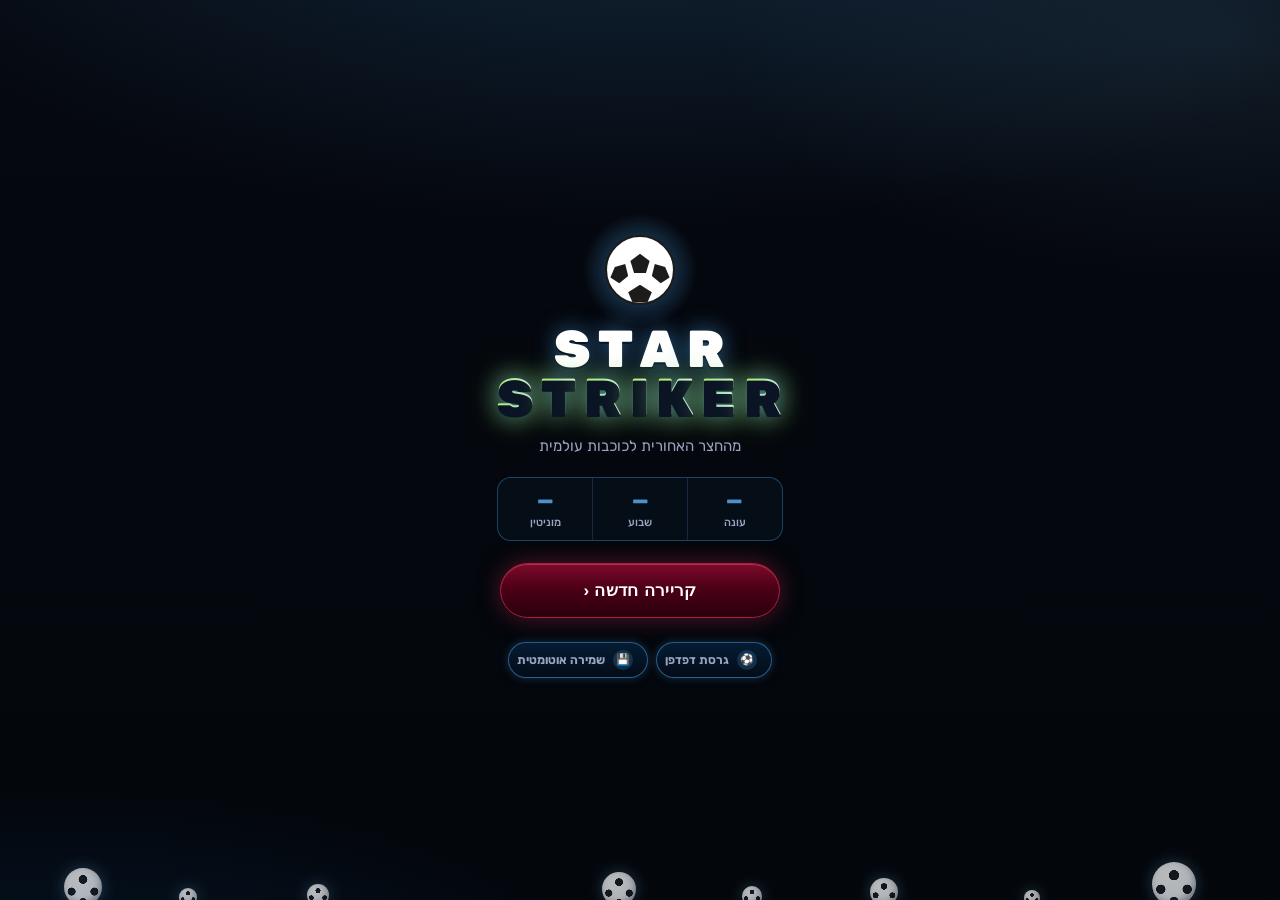
==== index.html @ fbf5e719 "Fix key moments reporting the wrong outcome; add world leagues, shop access, bouncing balls Key mome" ====
<!DOCTYPE html>
<html lang="he" dir="rtl">
<head>
<meta charset="UTF-8">
<meta name="viewport" content="width=device-width, initial-scale=1.0, maximum-scale=1.0, user-scalable=no, viewport-fit=cover">
<title>Star Striker — קריירת כדורגל</title>

<link rel="manifest" href="manifest.json">
<meta name="theme-color" content="#0b0f1a">
<link rel="icon" href="icons/icon-192.png">
<link rel="apple-touch-icon" href="icons/icon-180.png">
<meta name="mobile-web-app-capable" content="yes">
<meta name="apple-mobile-web-app-capable" content="yes">
<meta name="apple-mobile-web-app-status-bar-style" content="black-translucent">
<meta name="apple-mobile-web-app-title" content="Star Striker">

<link rel="preconnect" href="https://fonts.googleapis.com">
<link rel="preconnect" href="https://fonts.gstatic.com" crossorigin>
<link href="https://fonts.googleapis.com/css2?family=Rubik:wght@500;600;700;900&display=swap" rel="stylesheet">

<link rel="stylesheet" href="style.css">
</head>
<body>

<div id="app">

  <!-- ===== מסך פתיחה (proux) ===== -->
  <section id="screen-menu" class="screen active">
    <!-- ambient bouncing balls behind the content -->
    <div class="menu-balls" aria-hidden="true">
      <!-- the high bounces stay out at the edges; balls under the wordmark and
           buttons stay low so nothing bounces through the text -->
      <span class="mball" style="left:5%;  --size:38px; --h:56vh; --dur:3.1s; --delay:0s;   --drift:26px;  --spin:5.5s"></span>
      <span class="mball" style="left:24%; --size:22px; --h:26vh; --dur:2.3s; --delay:.7s;  --drift:-18px; --spin:4s"></span>
      <span class="mball" style="left:47%; --size:34px; --h:17vh; --dur:2.9s; --delay:1.4s; --drift:34px;  --spin:7s"></span>
      <span class="mball" style="left:68%; --size:28px; --h:23vh; --dur:2.7s; --delay:.3s;  --drift:-24px; --spin:4.6s"></span>
      <span class="mball" style="left:90%; --size:44px; --h:60vh; --dur:3.4s; --delay:2s;   --drift:20px;  --spin:6.2s"></span>
      <span class="mball" style="left:14%; --size:18px; --h:38vh; --dur:2.1s; --delay:1.8s; --drift:-14px; --spin:3.4s"></span>
      <span class="mball" style="left:58%; --size:20px; --h:14vh; --dur:2.5s; --delay:2.6s; --drift:16px;  --spin:3.8s"></span>
      <span class="mball" style="left:80%; --size:16px; --h:34vh; --dur:1.9s; --delay:1.1s; --drift:-12px; --spin:3.1s"></span>
    </div>
    <div class="menu-content">
      <div class="menu-badge">
        <div class="menu-badge-glow"></div>
        <svg class="menu-ball" viewBox="0 0 100 100">
          <circle cx="50" cy="50" r="46" fill="#ffffff" stroke="#1c1c1c" stroke-width="3"/>
          <polygon points="50,28 63,38 58,54 42,54 37,38" fill="#1c1c1c"/>
          <polygon points="16,46 30,42 34,58 22,68 10,60" fill="#1c1c1c"/>
          <polygon points="84,46 70,42 66,58 78,68 90,60" fill="#1c1c1c"/>
          <polygon points="34,80 50,70 66,80 60,94 40,94" fill="#1c1c1c"/>
        </svg>
      </div>
      <h1 class="game-title">
        <span class="title-row">
          <span>S</span><span>T</span><span>A</span><span>R</span>
        </span>
        <span class="title-row accent">
          <span>S</span><span>T</span><span>R</span><span>I</span><span>K</span><span>E</span><span>R</span>
        </span>
      </h1>
      <p class="game-subtitle">מהחצר האחורית לכוכבות עולמית</p>

      <div class="px-stats menu-stats" id="menu-stats">
        <div class="px-stat"><div class="px-stat__num" id="menu-stat-season">—</div><div class="px-stat__label">עונה</div></div>
        <div class="px-stat"><div class="px-stat__num" id="menu-stat-week">—</div><div class="px-stat__label">שבוע</div></div>
        <div class="px-stat"><div class="px-stat__num" id="menu-stat-rep">—</div><div class="px-stat__label">מוניטין</div></div>
      </div>

      <div class="menu-buttons">
        <button id="btn-new-game" class="btn btn-primary btn-lg">קריירה חדשה <span aria-hidden="true">‹</span></button>
        <button id="btn-continue" class="btn btn-secondary btn-lg" style="display:none;"><span aria-hidden="true">»</span> המשך קריירה <span aria-hidden="true">«</span></button>
      </div>

      <div class="px-chips menu-chips">
        <span class="px-chip"><span class="px-chip__icon">⚽</span>גרסת דפדפן</span>
        <span class="px-chip"><span class="px-chip__icon">💾</span>שמירה אוטומטית</span>
      </div>
    </div>
  </section>

  <!-- ===== יצירת שחקן ===== -->
  <section id="screen-create" class="screen">
    <div class="panel create-panel">
      <h2>בניית השחקן שלך</h2>

      <label class="field-label">שם השחקן</label>
      <input id="input-name" type="text" maxlength="16" placeholder="לדוגמה: דני כהן" class="text-input">

      <label class="field-label">עמדה</label>
      <div id="position-picker" class="chip-row">
        <button class="chip" data-pos="FWD">חלוץ</button>
        <button class="chip" data-pos="MID">קשר</button>
        <button class="chip" data-pos="DEF">מגן</button>
        <button class="chip" data-pos="GK">שוער</button>
      </div>

      <label class="field-label">ליגה</label>
      <div id="league-picker" class="chip-row league-picker"></div>

      <label class="field-label">מועדון ראשון</label>
      <div id="club-picker" class="club-grid"></div>

      <button id="btn-start-career" class="btn btn-primary btn-lg" disabled>התחל קריירה</button>
    </div>
  </section>

  <!-- ===== דשבורד קריירה ===== -->
  <section id="screen-dashboard" class="screen">
    <header class="topbar">
      <div class="topbar-player">
        <div id="hud-avatar" class="avatar"></div>
        <div>
          <div id="hud-name" class="hud-name">—</div>
          <div id="hud-club" class="hud-club">—</div>
        </div>
        <button id="btn-hub" class="topbar-icon-btn" title="תפריט" aria-label="תפריט">
          <svg viewBox="0 0 24 24" fill="none" stroke="currentColor" stroke-width="2"><path d="M4 7h16M4 12h16M4 17h16"/></svg>
        </button>
      </div>
      <div class="topbar-stats">
        <div class="hud-pill"><svg viewBox="0 0 24 24" fill="none" stroke="currentColor" stroke-width="2"><path d="M8 2v4M16 2v4M3 9h18M5 5h14a2 2 0 0 1 2 2v12a2 2 0 0 1-2 2H5a2 2 0 0 1-2-2V7a2 2 0 0 1 2-2z"/></svg><span id="hud-age">18</span></div>
        <div class="hud-pill"><svg viewBox="0 0 24 24" fill="currentColor"><path d="M12 2l2.9 6.9 7.1.6-5.4 4.6 1.7 7-6.3-4-6.3 4 1.7-7L2 9.5l7.1-.6z"/></svg><span id="hud-rep">0</span></div>
        <button class="hud-pill hud-pill-btn" data-goto="screen-shop" title="כסף — לקנייה של נעליים, משקאות ולייף סטייל. לחץ כדי לפתוח את החנות">
          <svg viewBox="0 0 24 24" fill="none" stroke="currentColor" stroke-width="2"><circle cx="12" cy="12" r="9"/><path d="M9.5 15.5c.5 1 1.5 1.5 2.5 1.5s2-.5 2.5-1.5M9 9.5c0-1 1-2 3-2s3 1 3 2-1.2 1.6-2 2.2"/></svg><span id="hud-money">0</span>₪
        </button>
        <button class="hud-pill sb-pill hud-pill-btn" data-goto="screen-skills" title="סטארבקס — מטבע שמרוויחים מציונים במשחק ומשדרגים איתו יכולות. לחץ כדי לפתוח את מסך הכישורים">
          <svg viewBox="0 0 24 24" fill="currentColor"><path d="M12 2l2.9 6.9 7.1.6-5.4 4.6 1.7 7-6.3-4-6.3 4 1.7-7L2 9.5l7.1-.6z"/></svg><span id="hud-starbucks">0</span>
        </button>
        <div class="hud-pill energy-pill"><svg viewBox="0 0 24 24" fill="currentColor"><path d="M13 2 4 14h6l-1 8 9-12h-6z"/></svg><span id="hud-energy-text">100</span>%</div>
      </div>
    </header>

    <main class="dash-grid">
      <div class="card card-week">
        <h3>שבוע <span id="hud-week">1</span> — עונה <span id="hud-season">1</span></h3>
        <p id="next-fixture" class="next-fixture">טוען משחק הבא...</p>
        <div class="workrate-row">
          <span class="workrate-label">קצב עבודה:</span>
          <div id="workrate-picker" class="workrate-picker"></div>
        </div>
        <div class="action-row">
          <button id="btn-train" class="btn btn-secondary btn-action icon-action">
            <svg viewBox="0 0 24 24" fill="none" stroke="currentColor" stroke-width="2"><path d="M6.5 6.5 3 3M17.5 17.5 21 21M6.5 17.5 3 21M17.5 6.5 21 3M9 9l6 6M14 4l6 6-4 4-6-6z"/></svg>
            אימון
          </button>
          <button id="btn-rest" class="btn btn-secondary btn-action icon-action">
            <svg viewBox="0 0 24 24" fill="none" stroke="currentColor" stroke-width="2"><path d="M3 12h2v6h14v-6h2M5 12V8a2 2 0 0 1 2-2h3v4M5 12h16"/></svg>
            מנוחה
          </button>
          <button id="btn-play-match" class="btn btn-primary btn-action icon-action play-action">
            <svg viewBox="0 0 24 24" fill="currentColor"><circle cx="12" cy="12" r="9" fill="none" stroke="#04231a" stroke-width="2"/><path d="M10 8l6 4-6 4z"/></svg>
            שחק משחק
          </button>
        </div>
      </div>

      <div class="card card-stats">
        <h3>דירוג כוכב <span id="star-rating-value" class="star-rating-value"></span></h3>
        <div id="star-rating-row" class="star-rating-row"></div>
        <div id="stats-bars" class="stats-bars"></div>
      </div>

      <div class="dash-tabs">
        <button class="dash-tab active" data-tab="table">טבלה</button>
        <button class="dash-tab" data-tab="news">עדכונים</button>
      </div>

      <div class="card card-table panel-active" data-panel="table">
        <h3 id="league-table-title">טבלת הליגה</h3>
        <div id="league-table" class="league-table"></div>
      </div>

      <div class="card card-news" data-panel="news">
        <h3>עדכונים</h3>
        <div id="news-feed" class="news-feed"></div>
      </div>
    </main>

    <!-- always-visible shortcuts: the shop used to be buried behind the
         hamburger, so nobody found where the money was spent -->
    <nav class="dash-nav">
      <button class="dash-nav-btn" data-goto="screen-shop">
        <span class="dash-nav-icon">👟</span><span class="dash-nav-label">חנות</span>
      </button>
      <button class="dash-nav-btn" data-goto="screen-skills">
        <span class="dash-nav-icon">💫</span><span class="dash-nav-label">כישורים</span>
      </button>
      <button class="dash-nav-btn" data-goto="screen-lifestyle">
        <span class="dash-nav-icon">🏠</span><span class="dash-nav-label">לייף סטייל</span>
      </button>
      <button class="dash-nav-btn" data-goto="screen-sponsors">
        <span class="dash-nav-icon">💼</span><span class="dash-nav-label">חסויות</span>
      </button>
      <button class="dash-nav-btn" data-goto="screen-hub">
        <span class="dash-nav-icon">☰</span><span class="dash-nav-label">עוד</span>
      </button>
    </nav>
  </section>


  <!-- ===== תפריט ראשי (hub) ===== -->
  <section id="screen-hub" class="screen">
    <header class="sub-header">
      <button class="topbar-icon-btn back-btn" data-back title="חזרה" aria-label="חזרה">
        <svg viewBox="0 0 24 24" fill="none" stroke="currentColor" stroke-width="2"><path d="M15 18l-6-6 6-6"/></svg>
      </button>
      <h2>הקריירה שלי</h2>
      <div class="sub-wallet"><span id="hub-money">0</span>₪ • <span id="hub-sb">0</span>💫</div>
    </header>
    <div class="hub-grid">
      <button class="hub-tile" data-goto="screen-skills">
        <span class="hub-icon">💫</span><span class="hub-name">כישורים</span>
        <span class="hub-sub">שדרג יכולות עם סטארבקס</span>
      </button>
      <button class="hub-tile" data-goto="screen-shop">
        <span class="hub-icon">👟</span><span class="hub-name">חנות</span>
        <span class="hub-sub">נעליים ומשקאות אנרגיה</span>
      </button>
      <button class="hub-tile" data-goto="screen-sponsors">
        <span class="hub-icon">💼</span><span class="hub-name">חסויות</span>
        <span class="hub-sub">חוזי חסות והכנסה שבועית</span>
      </button>
      <button class="hub-tile" data-goto="screen-lifestyle">
        <span class="hub-icon">🏠</span><span class="hub-name">לייף סטייל</span>
        <span class="hub-sub">רכב, בית, מטוס ועוד</span>
      </button>
      <button class="hub-tile" data-goto="screen-casino">
        <span class="hub-icon">🎰</span><span class="hub-name">קזינו</span>
        <span class="hub-sub">סלוטס, רולטה, בלאקג'ק</span>
      </button>
      <button class="hub-tile" data-goto="screen-career-stats">
        <span class="hub-icon">📊</span><span class="hub-name">סטטיסטיקות</span>
        <span class="hub-sub">שערים, ציונים, קשרים</span>
      </button>
    </div>
  </section>

  <!-- ===== כישורים ===== -->
  <section id="screen-skills" class="screen">
    <header class="sub-header">
      <button class="topbar-icon-btn back-btn" data-back title="חזרה" aria-label="חזרה">
        <svg viewBox="0 0 24 24" fill="none" stroke="currentColor" stroke-width="2"><path d="M15 18l-6-6 6-6"/></svg>
      </button>
      <h2>כישורים</h2>
      <div class="sub-wallet"><span id="skills-sb">0</span>💫</div>
    </header>
    <p class="sub-note">סטארבקס מרוויחים מציונים טובים במשחקים. ככל שיכולת גבוהה יותר, השדרוג הבא יקר יותר.</p>
    <div id="skills-list" class="skills-list"></div>
  </section>

  <!-- ===== חנות ===== -->
  <section id="screen-shop" class="screen">
    <header class="sub-header">
      <button class="topbar-icon-btn back-btn" data-back title="חזרה" aria-label="חזרה">
        <svg viewBox="0 0 24 24" fill="none" stroke="currentColor" stroke-width="2"><path d="M15 18l-6-6 6-6"/></svg>
      </button>
      <h2>חנות</h2>
      <div class="sub-wallet"><span id="shop-money">0</span>₪</div>
    </header>
    <div class="sub-tabs">
      <button class="sub-tab active" data-shoptab="boots">👟 נעליים</button>
      <button class="sub-tab" data-shoptab="nrg">⚡ אנרגיה</button>
    </div>
    <div id="shop-body" class="shop-body"></div>
  </section>

  <!-- ===== חסויות ===== -->
  <section id="screen-sponsors" class="screen">
    <header class="sub-header">
      <button class="topbar-icon-btn back-btn" data-back title="חזרה" aria-label="חזרה">
        <svg viewBox="0 0 24 24" fill="none" stroke="currentColor" stroke-width="2"><path d="M15 18l-6-6 6-6"/></svg>
      </button>
      <h2>חסויות</h2>
      <div class="sub-wallet">+<span id="sponsor-income">0</span>₪/שבוע</div>
    </header>
    <p class="sub-note">חוזי חסות נפתחים לפי המוניטין שלך ומשלמים כל שבוע, לנצח.</p>
    <div id="sponsors-list" class="sponsors-list"></div>
  </section>

  <!-- ===== קזינו ===== -->
  <section id="screen-casino" class="screen">
    <header class="sub-header">
      <button class="topbar-icon-btn back-btn" data-back title="חזרה" aria-label="חזרה">
        <svg viewBox="0 0 24 24" fill="none" stroke="currentColor" stroke-width="2"><path d="M15 18l-6-6 6-6"/></svg>
      </button>
      <h2>קזינו</h2>
      <div class="sub-wallet"><span id="casino-money">0</span>₪</div>
    </header>
    <div class="sub-tabs">
      <button class="sub-tab active" data-casinotab="slots">🎰 סלוטס</button>
      <button class="sub-tab" data-casinotab="roulette">🔴 רולטה</button>
      <button class="sub-tab" data-casinotab="blackjack">🃏 בלאקג'ק</button>
    </div>
    <div class="stake-row">
      <span class="workrate-label">הימור:</span>
      <div id="stake-picker" class="workrate-picker"></div>
    </div>
    <div id="casino-body" class="casino-body"></div>
    <div id="casino-result" class="casino-result"></div>
  </section>

  <!-- ===== סטטיסטיקות קריירה ===== -->
  <section id="screen-career-stats" class="screen">
    <header class="sub-header">
      <button class="topbar-icon-btn back-btn" data-back title="חזרה" aria-label="חזרה">
        <svg viewBox="0 0 24 24" fill="none" stroke="currentColor" stroke-width="2"><path d="M15 18l-6-6 6-6"/></svg>
      </button>
      <h2>סטטיסטיקות קריירה</h2>
    </header>
    <div id="career-stats-body" class="career-stats-body"></div>
  </section>

  <!-- ===== לייף סטייל ===== -->
  <section id="screen-lifestyle" class="screen">
    <header class="lifestyle-header">
      <button id="btn-lifestyle-back" class="topbar-icon-btn" title="חזרה" aria-label="חזרה">
        <svg viewBox="0 0 24 24" fill="none" stroke="currentColor" stroke-width="2"><path d="M15 18l-6-6 6-6"/></svg>
      </button>
      <h2>לייף סטייל</h2>
      <div class="lifestyle-money">
        <svg viewBox="0 0 24 24" fill="none" stroke="currentColor" stroke-width="2"><circle cx="12" cy="12" r="9"/><path d="M9.5 15.5c.5 1 1.5 1.5 2.5 1.5s2-.5 2.5-1.5M9 9.5c0-1 1-2 3-2s3 1 3 2-1.2 1.6-2 2.2"/></svg>
        <span id="lifestyle-money">0</span>₪
      </div>
    </header>
    <div id="lifestyle-upkeep-banner" class="lifestyle-upkeep-banner"></div>
    <div id="lifestyle-categories" class="lifestyle-categories"></div>
  </section>

  <!-- ===== מסך אימון ===== -->
  <section id="screen-training" class="screen">
    <div class="panel training-panel">
      <h2 id="training-title">אימון</h2>
      <div id="training-stat-picker" class="chip-row" style="justify-content:center; margin-bottom:16px;"></div>
      <p id="training-desc" class="training-desc">לחץ בדיוק כשהמחוג נמצא באזור הירוק!</p>
      <div class="timing-wrap">
        <div id="timing-track" class="timing-track">
          <div id="timing-zone" class="timing-zone"></div>
          <div id="timing-marker" class="timing-marker"></div>
        </div>
      </div>
      <button id="btn-timing-hit" class="btn btn-primary btn-lg">בצע!</button>
      <div id="training-result" class="training-result"></div>
    </div>
  </section>

  <!-- ===== מסך משחק ===== -->
  <section id="screen-match" class="screen">
    <div class="match-header">
      <div class="score-box">
        <span id="match-home-name">בית</span>
        <span id="match-score">0 - 0</span>
        <span id="match-away-name">חוץ</span>
      </div>
      <div class="match-clock"><span id="match-minute">0</span>'</div>
    </div>
    <div id="match-log" class="match-log"></div>
    <div id="goal-toast" class="goal-toast hidden">GOAL!</div>

    <div id="minigame-overlay" class="minigame-overlay hidden">
      <div class="minigame-box">
        <h3 id="minigame-title">רגע מכריע!</h3>

        <div id="timing-mode" class="hidden">
          <div class="timing-wrap">
            <div id="match-timing-track" class="timing-track">
              <div id="match-timing-zone" class="timing-zone"></div>
              <div id="match-timing-marker" class="timing-marker"></div>
            </div>
          </div>
          <button id="btn-match-timing-hit" class="btn btn-primary btn-lg">עכשיו!</button>
        </div>

        <div id="aim-mode" class="hidden">
          <canvas id="aim-canvas" width="320" height="220"></canvas>
          <p id="aim-hint" class="aim-hint">גע ברשת כדי לבחור כיוון</p>
        </div>

        <div id="dribble-mode" class="hidden">
          <canvas id="dribble-canvas" width="320" height="260"></canvas>
          <p id="dribble-hint" class="aim-hint">החלק אצבע שמאלה או ימינה כדי לעבור את המגן</p>
        </div>
      </div>
    </div>

    <div id="match-end-overlay" class="minigame-overlay hidden">
      <div class="minigame-box">
        <h3>המשחק הסתיים</h3>
        <p id="match-end-summary"></p>
        <button id="btn-match-continue" class="btn btn-primary btn-lg">המשך</button>
      </div>
    </div>
  </section>

  <!-- ===== חלון העברות / חוזה ===== -->
  <section id="screen-transfer" class="screen">
    <div class="panel px-reveal-panel">
      <h2 id="transfer-title">חלון העברות</h2>
      <p id="transfer-desc" class="training-desc"></p>
      <div id="transfer-reveal" class="transfer-reveal">
        <p class="transfer-reveal-text">נמצאו מועמדים! פותחים את הקלפים</p>
        <button id="btn-reveal-offers" class="btn btn-primary btn-lg">מגרילים...</button>
      </div>
      <div id="transfer-offers" class="club-grid"></div>
      <button id="btn-skip-transfer" class="btn btn-secondary btn-lg hidden">הישאר במועדון הנוכחי</button>
    </div>
  </section>

  <!-- ===== התמקחות על חוזה ===== -->
  <section id="screen-negotiate" class="screen">
    <div class="panel negotiate-panel">
      <div id="negotiate-crest" class="club-crest negotiate-crest">?</div>
      <h2 id="negotiate-club-name">מועדון</h2>
      <p id="negotiate-club-rating" class="training-desc"></p>

      <div class="wage-offer-box">
        <div class="wage-offer-label">הצעת שכר שבועית</div>
        <div id="negotiate-wage" class="wage-offer-value">0₪</div>
      </div>

      <p id="negotiate-status" class="negotiate-status"></p>

      <div class="event-choices">
        <button id="btn-sign-contract" class="btn btn-primary btn-lg">✍️ לחתום על החוזה</button>
        <button id="btn-negotiate-wage" class="btn btn-secondary btn-lg">💬 להתמקח על שכר גבוה יותר</button>
        <button id="btn-decline-offer" class="btn btn-secondary btn-lg">לדחות ולחזור להצעות</button>
      </div>
    </div>
  </section>

  <!-- ===== אירוע חיים / החלטה ===== -->
  <section id="screen-event" class="screen">
    <div class="panel event-panel">
      <div id="event-icon" class="event-icon">🎉</div>
      <h2 id="event-title">החלטה</h2>
      <p id="event-desc" class="training-desc"></p>
      <div class="event-choices">
        <button id="btn-event-a" class="btn btn-primary btn-lg event-choice-btn">
          <span id="event-a-label">אפשרות א׳</span>
          <span id="event-a-hint" class="event-hint"></span>
        </button>
        <button id="btn-event-b" class="btn btn-secondary btn-lg event-choice-btn">
          <span id="event-b-label">אפשרות ב׳</span>
          <span id="event-b-hint" class="event-hint"></span>
        </button>
      </div>
    </div>
  </section>

</div>

<script src="js/data.js"></script>
<script src="js/engine.js"></script>
<script src="js/aim.js"></script>
<script src="js/dribble.js"></script>
<script src="js/casino.js"></script>
<script src="js/career.js"></script>
<script src="js/match.js"></script>
<script src="js/ui.js"></script>
<script src="js/main.js"></script>
</body>
</html>
---- style.css ----
:root{
  --bg-dark:#0b0f1a;
  --panel:#131a2b;
  --panel-2:#1a2338;
  --accent:#ffd23f;
  --accent-2:#00e0a8;
  --danger:#ff4d5e;
  --text:#eef2ff;
  --text-dim:#9aa4c2;
  --radius:16px;
  font-family:'Rubik','Segoe UI', Arial, sans-serif;
}

*{box-sizing:border-box;}
html,body{height:100%; margin:0; overflow:hidden; overscroll-behavior:none;}
body{
  background:var(--bg-dark);
  color:var(--text);
  overflow:hidden;
  position:fixed;
  inset:0;
}

/* App-shell: the page itself never scrolls — feels like a native app.
   Individual screens may scroll internally if their content can't fit
   (kept as a safety net; the dashboard is laid out to avoid needing it). */
#app{position:relative; height:100dvh; width:100%; overflow:hidden;}

.screen{
  display:none; position:absolute; inset:0; width:100%; height:100%;
  overflow-y:auto; -webkit-overflow-scrolling:touch;
  padding-top:env(safe-area-inset-top); padding-bottom:env(safe-area-inset-bottom);
}
.screen.active{display:flex; flex-direction:column; animation:fadeIn .35s ease;}
@keyframes fadeIn{from{opacity:0; transform:translateY(8px);} to{opacity:1; transform:translateY(0);}}

.btn{
  border:none; border-radius:999px; padding:14px 28px; font-size:16px; font-weight:700;
  cursor:pointer; transition:transform .15s ease, box-shadow .15s ease, filter .15s ease;
  color:var(--text); letter-spacing:.3px;
}
.btn:active{transform:scale(.96);}
.btn:disabled{opacity:.4; cursor:not-allowed;}
.btn-primary{background:linear-gradient(135deg,var(--accent-2),#00b386); color:#04231a; box-shadow:0 6px 20px rgba(0,217,163,.35);}
.btn-primary:hover:not(:disabled){filter:brightness(1.08); box-shadow:0 8px 26px rgba(0,217,163,.5);}
.btn-secondary{background:var(--panel-2); color:var(--text); border:1px solid #2a3552;}
.btn-secondary:hover{background:#232f4d;}
.btn-lg{width:100%; padding:16px; font-size:17px;}
.btn-action{flex:1;}

/* ===== Menu (proux design system) ===== */
#screen-menu{
  position:relative; overflow:hidden;
  --px-bg:#03060b; --px-bg-2:#07111d; --px-line:#16283f;
  --px-rim:#4aa8f0; --px-rim-hot:#7cc8f8; --px-info:#5090c8; --px-lime:#c2ff40;
  --px-red-hi:#7d0a2b; --px-red-lo:#2a000d; --px-red-rim:#a8203f;
  --px-glow-blue:0 0 18px rgba(74,168,240,.45);
  --px-glow-red:0 0 22px rgba(168,32,63,.50);
  --px-glow-lime:0 0 14px rgba(194,255,64,.50);
}
#screen-menu.active{display:flex; align-items:center; justify-content:center;}

/* Slow Ken-Burns push on the depth backdrop — the actual ambient "screen is
   alive" signature in the reference (a locker-room photo behind the UI
   drifting slowly), not floating particles. Oversized by 10% and on its own
   layer so the scale animation never reveals an edge. */
#screen-menu::before{
  content:""; position:absolute; inset:-10%; z-index:0; pointer-events:none;
  background:
    radial-gradient(90% 55% at 50% -5%,  rgba(74,168,240,.20), transparent 62%),
    radial-gradient(70% 45% at 12% 108%, rgba(11,79,144,.28), transparent 60%),
    radial-gradient(60% 40% at 88% 12%,  rgba(124,200,248,.10), transparent 55%),
    linear-gradient(180deg,#05080f,var(--px-bg));
  animation:px-kenburns 16s ease-in-out infinite alternate;
}
@keyframes px-kenburns{
  0%{transform:scale(1) translate(0,0);}
  100%{transform:scale(1.12) translate(-1.5%,-1%);}
}

/* Bouncing footballs across the backdrop. Each ball owns its size, bounce
   height, tempo and spin via inline custom properties so no two share a
   rhythm — a grid of identical bounces reads as a machine, not as play. */
.menu-balls{position:absolute; inset:0; overflow:hidden; pointer-events:none; z-index:1;}
.mball{
  position:absolute; bottom:-6px;
  width:var(--size,30px); height:var(--size,30px);
  opacity:.72;
  animation:
    mball-bounce var(--dur,3s) cubic-bezier(0,.55,.45,1) infinite alternate,
    mball-drift calc(var(--dur,3s) * 3.3) ease-in-out infinite alternate;
  animation-delay:var(--delay,0s);
}
.mball::before{
  content:""; display:block; width:100%; height:100%; border-radius:50%;
  /* a football drawn in gradients: centre pentagon, three shoulder patches.
     The patches stay small — oversized ones stop reading as a ball. */
  background:
    radial-gradient(circle at 50% 30%, #1a1f28 0 13%, transparent 14%),
    radial-gradient(circle at 20% 62%, #1a1f28 0 10%, transparent 11%),
    radial-gradient(circle at 80% 62%, #1a1f28 0 10%, transparent 11%),
    radial-gradient(circle at 50% 90%, #1a1f28 0 10%, transparent 11%),
    radial-gradient(circle at 36% 28%, #ffffff, #f2f7fc 55%, #b9cde0);
  box-shadow:0 0 16px rgba(124,200,248,.35), inset -2px -3px 7px rgba(0,0,0,.28);
  animation:mball-spin var(--spin,5s) linear infinite;
}
/* the squash sits in the bounce itself: flattened at the floor, stretched
   just after take-off, round at the top of the arc */
@keyframes mball-bounce{
  0%  {transform:translateY(0) scale(1.16,.84);}
  12% {transform:translateY(calc(var(--h,40vh) * -.16)) scale(.94,1.08);}
  100%{transform:translateY(calc(var(--h,40vh) * -1)) scale(1,1);}
}
@keyframes mball-drift{
  0%{margin-left:0;}
  100%{margin-left:var(--drift,20px);}
}
@keyframes mball-spin{to{transform:rotate(360deg);}}

.menu-content{position:relative; text-align:center; padding:40px 24px; z-index:2;}

.menu-badge{display:flex; align-items:center; justify-content:center; width:96px; height:96px; position:relative; margin:0 auto 8px;}
.menu-badge-glow{
  position:absolute; inset:-14px; border-radius:50%;
  background:radial-gradient(circle, rgba(74,168,240,.55), transparent 65%);
  animation:pulseGlow 2.2s ease-in-out infinite;
}
@keyframes pulseGlow{0%,100%{transform:scale(.85); opacity:.6;} 50%{transform:scale(1.15); opacity:1;}}
.menu-ball{width:74px; height:74px; position:relative; animation:kick 2.2s cubic-bezier(.34,1.6,.5,1) infinite;}
@keyframes kick{
  0%,100%{transform:translateY(0) scale(1,1);}
  38%{transform:translateY(-26px) scale(1.05,.94);}
  46%{transform:translateY(-30px) scale(.94,1.08);}
  62%{transform:translateY(0) scale(1.08,.9);}
  72%{transform:translateY(0) scale(1,1);}
}

.game-title{margin:0 0 10px; line-height:.92;}
/* the wordmark is Latin letters inside an RTL page — without this the flex
   row reverses them (STAR renders as RATS), the same trap as digit mirroring */
.title-row{display:flex; gap:.28em; justify-content:center; direction:ltr;}
.title-row span{
  font-weight:900; font-size:52px; letter-spacing:1px; color:#fff;
  text-shadow:0 2px 0 #0a1424, 0 0 22px rgba(74,168,240,.55);
  display:inline-block; animation:popLetter .7s cubic-bezier(.2,1.4,.4,1) both;
}
.title-row.accent span{
  background:linear-gradient(100deg,var(--px-lime),#f2ffd8 40%,var(--px-lime));
  background-size:220% 100%;
  -webkit-background-clip:text; background-clip:text; color:transparent;
  filter:drop-shadow(0 0 14px rgba(194,255,64,.45));
  animation:popLetter .7s cubic-bezier(.2,1.4,.4,1) both, shine 3.4s ease-in-out infinite 1s;
}
@keyframes popLetter{from{transform:translateY(26px) scale(.7); opacity:0;} to{transform:translateY(0) scale(1); opacity:1;}}
@keyframes shine{0%{background-position:120% 0;} 100%{background-position:-40% 0;}}
.title-row span:nth-child(1){animation-delay:.05s;}
.title-row span:nth-child(2){animation-delay:.15s;}
.title-row span:nth-child(3){animation-delay:.25s;}
.title-row span:nth-child(4){animation-delay:.35s;}
.title-row span:nth-child(5){animation-delay:.45s;}
.title-row span:nth-child(6){animation-delay:.55s;}
.title-row span:nth-child(7){animation-delay:.65s;}

.game-subtitle{color:var(--text-dim); margin-bottom:22px; font-size:15px; animation:fadeUp .8s ease .9s both;}
@keyframes fadeUp{from{opacity:0; transform:translateY(10px);} to{opacity:1; transform:translateY(0);}}

/* stat strip */
#screen-menu .px-stats{
  display:flex; max-width:320px; margin:0 auto 22px;
  border:1px solid rgba(74,168,240,.35); border-radius:14px;
  background:rgba(7,17,29,.7); overflow:hidden;
  animation:fadeUp .8s ease 1s both;
}
#screen-menu .px-stat{flex:1; padding:12px 6px; border-inline-end:1px solid var(--px-line);}
#screen-menu .px-stat:last-child{border-inline-end:0;}
#screen-menu .px-stat__num{font:800 22px/1 'Rubik',sans-serif; color:var(--px-info); direction:ltr;}
#screen-menu .px-stat__label{font:500 11px/1 'Rubik',sans-serif; color:var(--text-dim); margin-top:5px;}

.menu-buttons{display:flex; flex-direction:column; gap:12px; width:280px; margin:0 auto; animation:fadeUp .8s ease 1.1s both;}

/* the one crimson action */
.menu-buttons .btn-primary{
  position:relative;
  background:linear-gradient(180deg, var(--px-red-hi) 0%, #4d0017 45%, var(--px-red-lo) 100%);
  color:#fff;
  border:1px solid var(--px-red-rim);
  box-shadow:var(--px-glow-red), inset 0 1px 0 rgba(255,120,150,.35);
  animation:ringPulse 2.4s ease-in-out infinite;
}
.menu-buttons .btn-primary:hover:not(:disabled){filter:brightness(1.12); box-shadow:0 0 30px rgba(168,32,63,.65);}
@keyframes ringPulse{
  0%,100%{box-shadow:var(--px-glow-red);}
  50%{box-shadow:0 0 30px rgba(168,32,63,.7);}
}

/* blue rim-light secondary */
.menu-buttons .btn-secondary{
  background:linear-gradient(180deg, rgba(11,79,144,.30), rgba(5,17,33,.55));
  border:1px solid var(--px-rim);
  box-shadow:var(--px-glow-blue), inset 0 0 20px rgba(11,79,144,.25);
  position:relative; overflow:hidden;
}
.menu-buttons .btn-secondary::before{
  content:""; position:absolute; inset-inline:12%; top:0; height:2px;
  background:linear-gradient(90deg, transparent, var(--px-rim-hot), transparent);
  opacity:.9;
}
.menu-buttons .btn-secondary:hover{box-shadow:0 0 26px rgba(74,168,240,.6), inset 0 0 24px rgba(11,79,144,.35);}

/* footer chips */
.menu-chips{display:flex; gap:8px; justify-content:center; flex-wrap:wrap; margin-top:24px; animation:fadeUp .8s ease 1.2s both;}
#screen-menu .px-chip{
  display:inline-flex; align-items:center; gap:8px; padding:7px 14px 7px 8px;
  border-radius:999px;
  background:linear-gradient(180deg, rgba(11,79,144,.30), rgba(5,17,33,.55));
  border:1px solid rgba(74,168,240,.5);
  box-shadow:0 0 10px rgba(74,168,240,.25);
  font:700 12px/1 'Rubik',sans-serif; color:var(--text-dim);
}
#screen-menu .px-chip__icon{
  width:20px; height:20px; border-radius:50%; display:grid; place-items:center;
  background:rgba(74,168,240,.2); font-size:11px;
}

@media (prefers-reduced-motion:reduce){
  #screen-menu::before, .menu-badge-glow, .menu-ball, .title-row span,
  .menu-buttons .btn-primary, .game-subtitle, #screen-menu .px-stats,
  .menu-buttons, .menu-chips{animation:none;}
}

/* ===== Panels ===== */
.panel{
  max-width:640px; margin:40px auto; padding:28px;
  background:var(--panel); border-radius:var(--radius);
  border:1px solid #202a45; box-shadow:0 20px 50px rgba(0,0,0,.4);
}
@media(max-width:600px){
  .panel{margin:14px auto; padding:18px; width:calc(100% - 24px);}
}
.panel h2{margin-top:0;}
.field-label{display:block; margin:18px 0 8px; font-size:13px; color:var(--text-dim); font-weight:600;}
.text-input{
  width:100%; padding:12px 14px; border-radius:10px; border:1px solid #2a3552;
  background:#0e1526; color:var(--text); font-size:15px;
}
.text-input:focus{outline:2px solid var(--accent-2);}

.chip-row{display:flex; gap:10px; flex-wrap:wrap;}
.chip{
  padding:10px 18px; border-radius:999px; border:1px solid #2a3552; background:#0e1526;
  color:var(--text); cursor:pointer; font-weight:600; transition:all .15s ease;
}
.chip.selected{background:var(--accent-2); color:#04231a; border-color:var(--accent-2);}

.club-grid{display:grid; grid-template-columns:repeat(auto-fill,minmax(150px,1fr)); gap:12px; margin:8px 0 20px;}
.club-card{
  padding:14px; border-radius:12px; border:2px solid transparent; cursor:pointer;
  background:#0e1526; text-align:center; transition:transform .15s ease, border-color .15s ease;
  position:relative; overflow:hidden;
}
.club-card:hover{transform:translateY(-3px);}
.club-card.selected{border-color:var(--accent);}
.club-crest{
  width:46px; height:46px; border-radius:50%; margin:0 auto 8px;
  display:flex; align-items:center; justify-content:center; font-weight:900; font-size:14px;
  box-shadow:inset 0 0 0 3px rgba(255,255,255,.25), 0 4px 10px rgba(0,0,0,.4);
}
.club-name{font-size:13px; font-weight:700;}
.club-rating{font-size:11px; color:var(--text-dim); margin-top:2px;}

/* ===== Draft-style card reveal (transfer offers) ===== */
#screen-transfer .panel{
  --px-bg-2:#07111d; --px-line:#16283f; --px-rim:#4aa8f0; --px-rim-hot:#7cc8f8;
  --px-lime:#c2ff40; --px-red-hi:#7d0a2b; --px-red-lo:#2a000d; --px-red-rim:#a8203f;
  --px-glow-blue:0 0 18px rgba(74,168,240,.45); --px-glow-red:0 0 22px rgba(168,32,63,.50); --px-glow-lime:0 0 14px rgba(194,255,64,.50);
}
.transfer-reveal{text-align:center; padding:18px 0 24px;}
.transfer-reveal-text{
  font-size:17px; font-weight:800; color:var(--px-lime); text-shadow:var(--px-glow-lime);
  margin:0 0 16px; animation:revealPulse 1.8s ease-in-out infinite;
}
@keyframes revealPulse{0%,100%{opacity:.85;} 50%{opacity:1;}}
#btn-reveal-offers{
  background:linear-gradient(180deg, var(--px-red-hi) 0%, #4d0017 45%, var(--px-red-lo) 100%);
  border:1px solid var(--px-red-rim); color:#fff; box-shadow:var(--px-glow-red), inset 0 1px 0 rgba(255,120,150,.35);
}

.club-card.flip-card{
  padding:0; background:transparent; border:0; overflow:visible; perspective:1000px; cursor:default;
}
.club-card.flip-card:hover{transform:none;}
.club-grid.pending-reveal .club-card.flip-card{cursor:default;}
.flip-card-inner{
  position:relative; width:100%; height:100%; min-height:150px; transition:transform .6s cubic-bezier(.2,.8,.3,1);
  transform-style:preserve-3d;
}
.flip-card.flipped .flip-card-inner{transform:rotateY(180deg);}
.flip-card.flipped{cursor:pointer;}
.flip-card-back, .flip-card-front{
  position:absolute; inset:0; backface-visibility:hidden; border-radius:12px;
  display:flex; flex-direction:column; align-items:center; justify-content:center;
  padding:14px; text-align:center;
}
.flip-card-back{
  background:linear-gradient(160deg, var(--px-bg-2), #030a14);
  border:1px solid var(--px-rim); box-shadow:var(--px-glow-blue);
}
.flip-card-mark{
  font:900 30px/1 'Rubik',sans-serif; color:var(--px-rim-hot); text-shadow:0 0 14px rgba(124,200,248,.6);
  animation:cardPulse 2s ease-in-out infinite;
}
@keyframes cardPulse{0%,100%{transform:scale(1); opacity:.85;} 50%{transform:scale(1.12); opacity:1;}}
.flip-card-front{
  background:#0e1526; border:2px solid transparent; transform:rotateY(180deg);
  transition:border-color .15s ease;
}
.flip-card.flipped:hover .flip-card-front{border-color:var(--px-lime); box-shadow:var(--px-glow-lime);}
/* an offer from another country is the headline of the card, so it sits above
   the crest rather than being buried in the rating line */
.offer-abroad{
  font-size:10px; font-weight:800; color:var(--px-lime);
  margin-bottom:6px; text-shadow:var(--px-glow-lime);
}
.flip-card.offer-foreign .flip-card-back{border-color:var(--px-lime); box-shadow:var(--px-glow-lime);}

.league-picker{gap:8px;}
.league-chip{padding:8px 14px; font-size:13px;}

@media (prefers-reduced-motion:reduce){
  .transfer-reveal-text, .flip-card-mark{animation:none;}
  .flip-card-inner{transition:none;}
  .mball{animation:none;}
  .mball::before{animation:none;}
}

/* ===== Dashboard (proux) ===== */
#screen-dashboard{
  overflow:hidden; position:relative; /* the dashboard itself is engineered to fit in one screen */
  --px-bg:#03060b; --px-bg-2:#07111d; --px-panel:#0a1424; --px-panel-sel:#0a1e3f; --px-line:#16283f;
  --px-rim:#4aa8f0; --px-rim-hot:#7cc8f8; --px-blue:#0b4f90; --px-info:#5090c8; --px-lime:#c2ff40;
  --px-red-hi:#7d0a2b; --px-red-lo:#2a000d; --px-red-rim:#a8203f;
  --px-glow-blue:0 0 18px rgba(74,168,240,.45); --px-glow-red:0 0 22px rgba(168,32,63,.50); --px-glow-lime:0 0 14px rgba(194,255,64,.50);
}
/* same slow Ken-Burns push as the menu screen, on its own oversized layer
   behind the topbar/grid (which sit in their own stacking context via z-index) */
#screen-dashboard::before{
  content:""; position:absolute; inset:-10%; z-index:0; pointer-events:none;
  background:
    radial-gradient(80% 40% at 50% -8%, rgba(74,168,240,.16), transparent 60%),
    radial-gradient(60% 40% at 100% 100%, rgba(11,79,144,.22), transparent 60%),
    linear-gradient(180deg,#05080f,var(--px-bg));
  animation:px-kenburns 18s ease-in-out infinite alternate;
}
.topbar{
  flex-shrink:0; position:relative; z-index:5;
  display:flex; justify-content:space-between; align-items:center; flex-wrap:wrap; gap:10px;
  padding:12px 20px; background:rgba(7,17,29,.75); backdrop-filter:blur(6px);
  border-bottom:1px solid var(--px-line); box-shadow:0 8px 20px rgba(0,0,0,.35);
}
.topbar-player{display:flex; align-items:center; gap:10px;}
.avatar{
  width:38px; height:38px; border-radius:50%; background:linear-gradient(135deg,var(--px-blue),#031425);
  display:flex; align-items:center; justify-content:center; font-weight:900; color:#fff; flex-shrink:0;
  position:relative; border:1px solid var(--px-rim);
}
.avatar::before{
  content:""; position:absolute; inset:-4px; border-radius:50%;
  border:2px solid var(--px-rim); border-top-color:transparent;
  animation:spin 2.6s linear infinite;
}
@keyframes spin{to{transform:rotate(360deg);}}
.hud-name{font-weight:800; font-size:14px; color:var(--px-text,#fff);}
.hud-club{font-size:11px; color:var(--px-text-dim,#9fb6cc);}
.topbar-icon-btn{
  flex-shrink:0; width:34px; height:34px; border-radius:50%; border:1px solid var(--px-line);
  background:var(--px-bg-2); color:#fff; display:flex; align-items:center; justify-content:center;
  cursor:pointer; margin-right:auto; transition:border-color .18s ease, box-shadow .18s ease;
}
.topbar-icon-btn svg{width:17px; height:17px;}
.topbar-icon-btn:hover{border-color:var(--px-rim); box-shadow:var(--px-glow-blue);}
.topbar-stats{display:flex; gap:8px; flex-wrap:wrap;}
.hud-pill{
  display:flex; align-items:center; gap:4px; background:var(--px-bg-2); padding:6px 10px;
  border-radius:999px; font-size:12px; border:1px solid var(--px-line); color:#fff;
}
.hud-pill svg{width:13px; height:13px; flex-shrink:0; color:var(--px-info);}
.energy-pill{border-color:rgba(194,255,64,.35);}
.energy-pill span{color:var(--px-lime); font-weight:700;}
.energy-pill svg{color:var(--px-lime);}

.dash-grid{
  flex:1; min-height:0; position:relative; z-index:2;
  display:grid; grid-template-columns:1.3fr 1fr; grid-template-rows:auto 1fr; gap:14px;
  padding:14px 24px; max-width:1200px; margin:0 auto; width:100%; overflow:hidden;
}
.card{
  background:linear-gradient(180deg, rgba(10,20,36,.85), rgba(7,17,29,.85));
  border:1px solid var(--px-line); border-radius:var(--px-r-lg,20px); padding:14px 16px;
  min-height:0; display:flex; flex-direction:column;
}
.card h3{margin:0 0 10px; font-size:13px; color:var(--px-text-dim,#9fb6cc); font-weight:800; text-transform:uppercase; letter-spacing:.5px; flex-shrink:0;}
.card-week{grid-column:1/2; grid-row:1; border-color:var(--px-rim); box-shadow:var(--px-glow-blue);}
.card-stats{grid-column:2/3; grid-row:1;}
.card-table{grid-column:1/2; grid-row:2;}
.card-news{grid-column:2/3; grid-row:2;}
.next-fixture{font-size:15px; font-weight:700; margin-bottom:12px; color:#fff;}
.action-row{display:flex; gap:8px;}
.dash-tabs{display:none;}

.icon-action{display:flex; flex-direction:column; align-items:center; gap:5px; padding:11px 4px !important;}
.icon-action svg{width:20px; height:20px; animation:wiggle 3.2s ease-in-out infinite;}
@keyframes wiggle{0%,100%{transform:rotate(0);} 50%{transform:rotate(-8deg);}}
/* one crimson action per screen: the play-match CTA owns red, train/rest stay blue rim-light (see .btn-secondary override below) */
#btn-play-match{
  background:linear-gradient(180deg, var(--px-red-hi) 0%, #4d0017 45%, var(--px-red-lo) 100%);
  border:1px solid var(--px-red-rim); color:#fff; box-shadow:var(--px-glow-red), inset 0 1px 0 rgba(255,120,150,.35);
}
#btn-play-match svg circle{stroke:#fff;}
.play-action{position:relative;}
.play-action svg{animation:none;}
.play-action::after{
  content:""; position:absolute; inset:0; border-radius:999px;
  box-shadow:0 0 0 0 rgba(168,32,63,.6); animation:ping 1.8s ease-out infinite;
}
@keyframes ping{0%{box-shadow:0 0 0 0 rgba(168,32,63,.55);} 100%{box-shadow:0 0 0 12px rgba(168,32,63,0);}}
#screen-dashboard .btn-secondary{
  background:linear-gradient(180deg, rgba(11,79,144,.30), rgba(5,17,33,.55));
  border:1px solid var(--px-rim); color:#fff; box-shadow:inset 0 0 14px rgba(11,79,144,.22);
}

.stats-bars{display:flex; flex-direction:column; gap:8px; overflow-y:auto;}
.stat-row{display:flex; align-items:center; gap:8px; font-size:12px;}
.stat-label{width:64px; color:var(--px-text-dim,#9fb6cc); flex-shrink:0;}
.stat-track{flex:1; height:7px; background:var(--px-bg-2); border-radius:6px; overflow:hidden;}
.stat-fill{height:100%; background:linear-gradient(90deg,var(--px-blue),var(--px-rim-hot)); border-radius:6px; transition:width .6s ease; position:relative; overflow:hidden;}
.stat-fill::after{
  content:""; position:absolute; inset:0; width:40%;
  background:linear-gradient(100deg,transparent,rgba(255,255,255,.55),transparent);
  animation:shimmer 2.6s ease-in-out infinite;
}
@keyframes shimmer{0%{transform:translateX(-120%);} 100%{transform:translateX(320%);}}
.stat-val{width:24px; text-align:left; font-weight:700; flex-shrink:0; color:var(--px-info); direction:ltr;}

.league-table{width:100%; font-size:12px; border-collapse:collapse; overflow-y:auto; min-height:0; color:#fff;}
.league-table table{width:100%; border-collapse:collapse;}
.league-table th,.league-table td{padding:5px 4px; text-align:center; border-bottom:1px solid var(--px-line);}
.league-table th{color:var(--px-text-dim,#9fb6cc); font-weight:600;}
.league-table td:first-child, .league-table th:first-child{text-align:right;}
/* "my row" is the live/selected state on this screen, so it earns the lime treatment */
.league-table tr.me{background:rgba(194,255,64,.10); position:relative;}
.league-table tr.me td:first-child{position:relative;}
.league-table tr.me td:first-child::before{
  content:""; position:absolute; right:-4px; top:1px; bottom:1px; width:3px; border-radius:3px;
  background:var(--px-lime); box-shadow:var(--px-glow-lime); animation:glowbar 1.6s ease-in-out infinite;
}
@keyframes glowbar{0%,100%{opacity:.5;} 50%{opacity:1;}}

.news-feed{display:flex; flex-direction:column; gap:6px; overflow-y:auto; min-height:0;}
.news-item{font-size:12px; padding:7px 9px; background:var(--px-bg-2); border-radius:8px; border-right:3px solid var(--px-rim); color:#fff;}

/* Compact single-column app layout on phones: tabbed table/news so the
   whole dashboard fits one screen with no page scrolling. */
@media(max-width:840px){
  .dash-grid{
    display:flex; flex-direction:column; gap:8px; padding:10px 14px;
  }
  .card{padding:10px 12px;}
  .card-week, .card-stats{flex-shrink:0;}
  .stats-bars{display:grid; grid-template-columns:1fr 1fr; gap:5px 12px;}
  .dash-tabs{
    display:flex; gap:0; flex-shrink:0; background:var(--px-bg-2); border:1px solid var(--px-line);
    border-radius:var(--px-r,14px); overflow:hidden;
  }
  .dash-tab{
    flex:1; padding:10px 8px 8px; border:0; border-inline-end:1px solid var(--px-line); background:transparent;
    color:var(--px-text-dim,#9fb6cc); font-weight:700; font-size:13px; cursor:pointer; position:relative;
  }
  .dash-tab:last-child{border-inline-end:0;}
  /* segmented tabs: active gets a thick lime underline, never a moved/resized panel */
  .dash-tab::after{content:""; position:absolute; left:16%; right:16%; bottom:0; height:3px; border-radius:3px 3px 0 0; background:transparent;}
  .dash-tab.active{background:rgba(74,168,240,.10); color:#fff;}
  .dash-tab.active::after{background:var(--px-lime); box-shadow:var(--px-glow-lime);}
  .card-table, .card-news{display:none; flex:1; min-height:0;}
  .card-table.panel-active, .card-news.panel-active{display:flex;}
}
/* Bottom shortcut bar — the shop/skills/lifestyle screens were only reachable
   from the hamburger, so players never found where money and star bucks go. */
.dash-nav{
  flex-shrink:0; position:relative; z-index:5;
  display:flex; gap:6px; padding:8px 14px calc(8px + env(safe-area-inset-bottom));
  background:rgba(7,17,29,.85); backdrop-filter:blur(6px);
  border-top:1px solid var(--px-line);
}
.dash-nav-btn{
  flex:1; display:flex; flex-direction:column; align-items:center; gap:3px;
  padding:8px 2px; border-radius:12px; cursor:pointer; font-family:inherit;
  background:var(--px-bg-2); border:1px solid var(--px-line); color:var(--px-text-dim,#9fb6cc);
  transition:border-color .18s ease, box-shadow .18s ease, color .18s ease;
}
.dash-nav-btn:hover, .dash-nav-btn:focus-visible{
  border-color:var(--px-rim); color:#fff; box-shadow:var(--px-glow-blue); outline:none;
}
.dash-nav-icon{font-size:19px; line-height:1;}
.dash-nav-label{font-size:10px; font-weight:700;}

/* the money / star-bucks readouts double as the way in to what they buy */
.hud-pill-btn{cursor:pointer; font-family:inherit; color:#fff;}
.hud-pill-btn:hover, .hud-pill-btn:focus-visible{
  border-color:var(--px-rim); box-shadow:var(--px-glow-blue); outline:none;
}

@media (prefers-reduced-motion:reduce){
  #screen-dashboard::before, .avatar::before, .play-action::after, .stat-fill::after, .league-table tr.me td:first-child::before{animation:none;}
}

/* ===== Training minigame ===== */
.training-panel{text-align:center;}
.training-desc{color:var(--text-dim); margin-bottom:24px;}
.timing-wrap{margin:0 auto 24px; max-width:480px;}
.timing-track{
  position:relative; height:26px; background:#0e1526; border-radius:999px; overflow:hidden;
  border:1px solid #2a3552;
}
.timing-zone{
  position:absolute; top:0; bottom:0; background:rgba(0,217,163,.4); border-left:2px solid var(--accent-2); border-right:2px solid var(--accent-2);
}
.timing-marker{
  position:absolute; top:-4px; width:6px; height:34px; background:var(--accent); border-radius:3px;
  box-shadow:0 0 12px rgba(255,210,63,.8);
  /* the script sets left:<pos>% and then scores <pos> as the marker's centre —
     without this the 6px bar hangs off to one side of the position it is being
     judged at, so a hit that looks inside the green zone can score as a miss */
  transform:translateX(-50%);
}
.training-result{margin-top:18px; font-size:15px; font-weight:700; min-height:24px;}

/* ===== Match ===== */
#screen-match{background:#04150c;}
.match-header{
  display:flex; justify-content:space-between; align-items:center; padding:14px 24px;
  background:linear-gradient(180deg,#0c2318,#04150c);
}
.score-box{display:flex; gap:14px; align-items:center; font-weight:800; font-size:18px;}
#match-score{background:#0e1526; padding:6px 16px; border-radius:8px; letter-spacing:1px; display:inline-block;}
#match-score.bump{animation:scoreBump .5s cubic-bezier(.3,1.7,.4,1);}
@keyframes scoreBump{0%{transform:scale(1);} 40%{transform:scale(1.35); color:var(--accent);} 100%{transform:scale(1);}}
.match-clock{font-weight:800; color:var(--accent); font-size:18px;}

.match-log{
  flex:1; min-height:0; max-width:640px; width:100%; margin:0 auto; padding:14px 16px;
  display:flex; flex-direction:column; gap:8px; overflow-y:auto;
}
.log-entry{
  background:#0e1526; border:1px solid #202a45; border-radius:10px; padding:10px 14px;
  font-size:14px; animation:logIn .35s ease both;
}
@keyframes logIn{from{opacity:0; transform:translateY(6px);} to{opacity:1; transform:translateY(0);}}
.log-entry.key{
  background:rgba(255,210,63,.12); border-color:rgba(255,210,63,.4); font-weight:700;
  animation:logIn .35s ease both, keyPulse 1.4s ease-in-out infinite .35s;
}
@keyframes keyPulse{0%,100%{box-shadow:0 0 0 0 rgba(255,210,63,.3);} 50%{box-shadow:0 0 0 6px rgba(255,210,63,0);}}
.log-entry.goal{
  background:rgba(0,224,168,.14); border-color:var(--accent-2); font-weight:800; font-size:15px;
}

.goal-toast{
  position:fixed; top:40%; left:50%; transform:translate(-50%,-50%);
  font-weight:900; font-size:clamp(40px, 14vw, 64px); color:var(--accent); letter-spacing:1px;
  text-shadow:0 0 28px rgba(255,210,63,.85), 0 6px 18px rgba(0,0,0,.6);
  -webkit-text-stroke:2px rgba(0,0,0,.35);
  pointer-events:none; z-index:40;
}
.goal-toast.hidden{display:none;}
.goal-toast.show{animation:goalPop 1.3s cubic-bezier(.2,1.7,.4,1) both;}
@keyframes goalPop{
  0%{transform:translate(-50%,-50%) scale(.4) rotate(-8deg); opacity:0;}
  30%{transform:translate(-50%,-50%) scale(1.15) rotate(3deg); opacity:1;}
  45%{transform:translate(-50%,-50%) scale(1) rotate(0); opacity:1;}
  80%{opacity:1;}
  100%{opacity:0; transform:translate(-50%,-50%) scale(1) rotate(0);}
}

#dribble-canvas{
  display:block; width:100%; max-width:320px; height:auto; margin:0 auto;
  border-radius:12px; border:1px solid #2a3552; touch-action:none; cursor:pointer;
}

.minigame-overlay{
  position:fixed; inset:0; background:rgba(4,10,20,.78); display:flex; align-items:center; justify-content:center;
  z-index:50; backdrop-filter:blur(3px);
}
.minigame-overlay.hidden{display:none;}
.minigame-box{
  background:var(--panel); border:1px solid #2a3552; border-radius:var(--radius); padding:28px; width:90%; max-width:440px;
  text-align:center; box-shadow:0 20px 60px rgba(0,0,0,.6);
  animation:popIn .25s ease;
}
@keyframes popIn{from{transform:scale(.85); opacity:0;} to{transform:scale(1); opacity:1;}}

/* Particles / crowd handled on canvas */

.hidden{display:none !important;}

/* ===== Aim minigame ===== */
#aim-canvas{
  display:block; width:100%; max-width:320px; height:auto; margin:0 auto;
  border-radius:12px; border:1px solid #2a3552; touch-action:none; cursor:pointer;
}
.aim-hint{margin-top:14px; font-size:14px; font-weight:700; color:var(--text-dim); min-height:20px;}

/* ===== Contract negotiation ===== */
.negotiate-panel{text-align:center;}
.negotiate-crest{width:56px; height:56px; font-size:16px; margin:0 auto 10px;}
.wage-offer-box{
  background:#0e1526; border:1px solid #2a3552; border-radius:12px; padding:16px; margin:18px 0 10px;
}
.wage-offer-label{font-size:12px; color:var(--text-dim); text-transform:uppercase; letter-spacing:.5px;}
.wage-offer-value{font-size:28px; font-weight:900; color:var(--accent); margin-top:4px;}
.negotiate-status{min-height:22px; font-weight:700; font-size:13px; color:var(--text-dim);}

/* ===== Lifestyle shop ===== */
.lifestyle-header{
  flex-shrink:0; display:flex; align-items:center; gap:12px; padding:14px 20px;
  background:var(--panel); border-bottom:1px solid #202a45;
}
.lifestyle-header h2{margin:0; font-size:17px; flex:1;}
.lifestyle-money{
  display:flex; align-items:center; gap:5px; background:#0e1526; border:1px solid #202a45;
  border-radius:999px; padding:6px 12px; font-size:13px; font-weight:800; color:var(--accent);
}
.lifestyle-money svg{width:15px; height:15px;}
.lifestyle-upkeep-banner{
  flex-shrink:0; margin:10px 20px 0; padding:8px 14px; border-radius:10px; font-size:12px;
  font-weight:700; text-align:center; background:rgba(255,210,63,.1); color:var(--accent);
  border:1px solid rgba(255,210,63,.3);
}
.lifestyle-upkeep-banner:empty{display:none;}
.lifestyle-categories{flex:1; min-height:0; overflow-y:auto; padding:14px 20px 30px;}
.lifestyle-category{margin-bottom:22px;}
.lifestyle-category-title{
  display:flex; align-items:center; gap:8px; font-size:14px; font-weight:800; margin-bottom:10px;
}
.lifestyle-items{display:grid; grid-template-columns:repeat(auto-fill,minmax(160px,1fr)); gap:10px;}
.lifestyle-item{
  background:var(--panel); border:2px solid #202a45; border-radius:14px; padding:12px;
  display:flex; flex-direction:column; gap:6px;
}
.lifestyle-item.owned{border-color:var(--accent-2); background:rgba(0,224,168,.08);}
.lifestyle-item-name{font-weight:700; font-size:13px;}
.lifestyle-item-flavor{font-size:11px; color:var(--text-dim); flex:1;}
.lifestyle-item-cost{font-size:12px; font-weight:700; color:var(--accent);}
.lifestyle-item-upkeep{font-size:11px; color:var(--text-dim);}
.lifestyle-item-badge{
  align-self:flex-start; font-size:10px; font-weight:800; color:#04231a; background:var(--accent-2);
  border-radius:999px; padding:2px 8px;
}
.lifestyle-buy-btn{
  border:none; border-radius:999px; padding:8px; font-size:12px; font-weight:700; cursor:pointer;
  background:var(--panel-2); color:var(--text); border:1px solid #2a3552;
}
.lifestyle-buy-btn:disabled{opacity:.4; cursor:not-allowed;}
.lifestyle-buy-btn:not(:disabled):hover{background:#232f4d;}

/* ===== Life event screen ===== */
.event-panel{text-align:center;}
.event-icon{font-size:48px; margin-bottom:6px;}
.event-choices{display:flex; flex-direction:column; gap:12px; margin-top:22px;}
.event-choice-btn{display:flex; flex-direction:column; gap:4px; align-items:center;}
.event-hint{font-size:12px; font-weight:500; opacity:.85;}


/* ===== Shared sub-screen chrome (hub, skills, shop, sponsors, casino) ===== */
.sub-header{
  flex-shrink:0; display:flex; align-items:center; gap:12px; padding:14px 20px;
  background:var(--panel); border-bottom:1px solid #202a45;
}
.sub-header h2{margin:0; font-size:17px; flex:1;}
.sub-wallet{
  background:#0e1526; border:1px solid #202a45; border-radius:999px; padding:6px 12px;
  font-size:12px; font-weight:800; color:var(--accent); white-space:nowrap;
}
.sub-note{flex-shrink:0; margin:12px 20px 0; font-size:12px; color:var(--text-dim); line-height:1.5;}
.sub-tabs{flex-shrink:0; display:flex; gap:8px; padding:12px 20px 0;}
.sub-tab{
  flex:1; padding:8px; border-radius:10px; border:1px solid #2a3552; background:#0e1526;
  color:var(--text-dim); font-weight:700; font-size:12px; cursor:pointer; font-family:inherit;
}
.sub-tab.active{background:var(--accent-2); color:#04231a; border-color:var(--accent-2);}

/* ===== Hub tiles ===== */
.hub-grid{
  flex:1; min-height:0; overflow-y:auto; padding:16px 20px 30px;
  display:grid; grid-template-columns:repeat(auto-fill,minmax(150px,1fr)); gap:12px; align-content:start;
}
.hub-tile{
  background:var(--panel); border:1px solid #202a45; border-radius:16px; padding:16px 12px;
  display:flex; flex-direction:column; align-items:center; gap:5px; cursor:pointer;
  color:var(--text); font-family:inherit; text-align:center; transition:transform .15s ease, border-color .15s ease;
}
.hub-tile:hover{transform:translateY(-3px); border-color:var(--accent-2);}
.hub-icon{font-size:28px;}
.hub-name{font-weight:800; font-size:14px;}
.hub-sub{font-size:10px; color:var(--text-dim); line-height:1.4;}

/* ===== Star rating (5 relationships) ===== */
.star-rating-value{color:var(--accent); font-weight:900;}
.star-rating-row{display:flex; gap:6px; flex-wrap:wrap; margin-bottom:10px; flex-shrink:0;}
.rel-chip{
  display:flex; align-items:center; gap:4px; background:#0e1526; border:1px solid #202a45;
  border-radius:999px; padding:3px 8px; font-size:10px;
}
.rel-bar{width:26px; height:4px; border-radius:3px; background:#1c2540; overflow:hidden;}
.rel-fill{height:100%; border-radius:3px; background:linear-gradient(90deg,#8a7cff,#ff6fd8);}

/* ===== Work rate / stake pickers ===== */
.workrate-row, .stake-row{display:flex; align-items:center; gap:8px; margin-bottom:12px; flex-shrink:0;}
.stake-row{padding:12px 20px 0; margin-bottom:0;}
.workrate-label{font-size:11px; color:var(--text-dim); font-weight:700; white-space:nowrap;}
.workrate-picker{display:flex; gap:6px; flex:1;}
.wr-btn{
  flex:1; padding:6px 4px; border-radius:8px; border:1px solid #2a3552; background:#0e1526;
  color:var(--text-dim); font-size:11px; font-weight:700; cursor:pointer; font-family:inherit;
}
.wr-btn.active{background:var(--accent); color:#1a1400; border-color:var(--accent);}

/* proux dashboard overrides: rating chips use rim-light instead of the flat
   panel fill, active work-rate is lime (it's the selected/live state) */
#screen-dashboard .star-rating-value{color:var(--px-info); font-weight:900;}
#screen-dashboard .rel-chip{
  background:var(--px-bg-2); border:1px solid var(--px-line); color:#fff;
}
#screen-dashboard .rel-bar{background:#0e1a2e;}
#screen-dashboard .rel-fill{background:linear-gradient(90deg,var(--px-blue),var(--px-rim-hot));}
#screen-dashboard .wr-btn{background:var(--px-bg-2); border:1px solid var(--px-line); color:var(--px-text-dim,#9fb6cc);}
#screen-dashboard .wr-btn.active{background:rgba(194,255,64,.14); color:var(--px-lime); border-color:var(--px-lime); box-shadow:var(--px-glow-lime);}

/* ===== Skills upgrade list ===== */
.skills-list{flex:1; min-height:0; overflow-y:auto; padding:14px 20px 30px; display:flex; flex-direction:column; gap:10px;}
.skill-row{
  background:var(--panel); border:1px solid #202a45; border-radius:14px; padding:12px 14px;
  display:flex; align-items:center; gap:10px;
}
.skill-info{flex:1; min-width:0;}
.skill-name{font-weight:700; font-size:13px; display:flex; align-items:center; gap:6px;}
.skill-boost{font-size:10px; color:var(--accent-2); font-weight:700;}
.skill-track{height:6px; background:#0e1526; border-radius:4px; overflow:hidden; margin-top:6px;}
.skill-fill{height:100%; background:linear-gradient(90deg,var(--accent-2),var(--accent)); border-radius:4px; transition:width .4s ease;}
.skill-val{font-weight:900; font-size:16px; width:34px; text-align:center;}
.skill-buy{
  border:none; border-radius:999px; padding:8px 12px; font-size:11px; font-weight:800; cursor:pointer;
  background:var(--accent); color:#1a1400; font-family:inherit; white-space:nowrap;
}
.skill-buy:disabled{opacity:.35; cursor:not-allowed;}

/* ===== Shop (boots + consumables) ===== */
.shop-body{flex:1; min-height:0; overflow-y:auto; padding:14px 20px 30px;
  display:grid; grid-template-columns:repeat(auto-fill,minmax(160px,1fr)); gap:10px; align-content:start;}
.shop-card{
  background:var(--panel); border:2px solid #202a45; border-radius:14px; padding:12px;
  display:flex; flex-direction:column; gap:6px;
}
.shop-card.equipped{border-color:var(--accent-2); background:rgba(0,224,168,.08);}
.shop-name{font-weight:700; font-size:13px;}
.shop-desc{font-size:11px; color:var(--text-dim); flex:1;}
.shop-boosts{font-size:11px; color:var(--accent-2); font-weight:700;}
.shop-cost{font-size:12px; font-weight:800; color:var(--accent);}
.shop-owned{font-size:11px; color:var(--text-dim);}
.shop-btn{
  border:none; border-radius:999px; padding:8px; font-size:12px; font-weight:700; cursor:pointer;
  background:var(--panel-2); color:var(--text); border:1px solid #2a3552; font-family:inherit;
}
.shop-btn:disabled{opacity:.4; cursor:not-allowed;}
.shop-btn.use{background:var(--accent-2); color:#04231a; border-color:var(--accent-2);}

/* ===== Sponsors ===== */
.sponsors-list{flex:1; min-height:0; overflow-y:auto; padding:14px 20px 30px; display:flex; flex-direction:column; gap:10px;}
.sponsor-card{
  background:var(--panel); border:2px solid #202a45; border-radius:14px; padding:12px 14px;
  display:flex; align-items:center; gap:12px;
}
.sponsor-card.signed{border-color:var(--accent-2); background:rgba(0,224,168,.08);}
.sponsor-card.locked{opacity:.55;}
.sponsor-icon{font-size:26px; flex-shrink:0;}
.sponsor-info{flex:1; min-width:0;}
.sponsor-name{font-weight:700; font-size:13px;}
.sponsor-desc{font-size:11px; color:var(--text-dim); margin-top:2px;}
.sponsor-terms{font-size:11px; color:var(--accent); font-weight:700; margin-top:4px;}

/* ===== Casino ===== */
.casino-body{flex:1; min-height:0; overflow-y:auto; padding:16px 20px 10px;}
.casino-result{
  flex-shrink:0; padding:12px 20px 24px; text-align:center; font-weight:800; font-size:14px; min-height:24px;
}
.casino-result.win{color:var(--accent-2);}
.casino-result.lose{color:var(--text-dim);}
.slot-reels{display:flex; gap:10px; justify-content:center; margin-bottom:18px;}
.slot-reel{
  width:76px; height:96px; background:#0e1526; border:2px solid #2a3552; border-radius:14px;
  display:flex; align-items:center; justify-content:center; font-size:44px;
}
.slot-reel.spinning{animation:reelSpin .12s linear infinite;}
@keyframes reelSpin{0%{transform:translateY(-6px); opacity:.55;} 50%{transform:translateY(6px); opacity:1;} 100%{transform:translateY(-6px); opacity:.55;}}
.roulette-grid{display:grid; grid-template-columns:repeat(3,1fr); gap:8px; margin-bottom:14px;}
.roulette-bet{
  padding:14px 6px; border-radius:12px; border:2px solid #2a3552; background:#0e1526;
  color:var(--text); font-weight:800; font-size:13px; cursor:pointer; font-family:inherit;
}
.roulette-bet.red{background:rgba(210,31,60,.25); border-color:#d21f3c;}
.roulette-bet.black{background:rgba(20,20,20,.6);}
.roulette-bet.green{background:rgba(0,224,168,.2); border-color:var(--accent-2);}
.roulette-wheel{
  width:110px; height:110px; margin:0 auto 16px; border-radius:50%;
  border:4px solid var(--accent); display:flex; align-items:center; justify-content:center;
  font-size:34px; font-weight:900; background:#0e1526;
}
.roulette-wheel.spinning{animation:wheelSpin .5s linear infinite;}
@keyframes wheelSpin{to{transform:rotate(360deg);}}
.bj-hands{display:flex; flex-direction:column; gap:14px; margin-bottom:16px;}
.bj-hand-label{font-size:12px; color:var(--text-dim); font-weight:700; margin-bottom:6px;}
.bj-cards{display:flex; gap:6px; flex-wrap:wrap;}
.bj-card{
  width:42px; height:58px; background:#f4f6ff; color:#101a2c; border-radius:8px;
  display:flex; align-items:center; justify-content:center; font-weight:900; font-size:17px;
  box-shadow:0 3px 8px rgba(0,0,0,.4);
}
.bj-actions{display:flex; gap:10px;}
.bj-actions .btn{flex:1;}

/* ===== Career stats ===== */
.career-stats-body{flex:1; min-height:0; overflow-y:auto; padding:16px 20px 30px; display:flex; flex-direction:column; gap:10px;}
.cs-row{
  background:var(--panel); border:1px solid #202a45; border-radius:12px; padding:12px 14px;
  display:flex; justify-content:space-between; align-items:center; font-size:13px;
}
.cs-label{color:var(--text-dim);}
.cs-value{font-weight:800; color:var(--accent);}

/* ===== Match end summary ===== */
.end-result{font-size:20px; font-weight:900; margin-bottom:8px;}
.end-rating{font-size:15px; margin-bottom:8px;}
.end-rating.star-man{color:var(--accent); font-weight:900;}
.end-line{font-size:12px; color:var(--text-dim); margin-bottom:4px;}
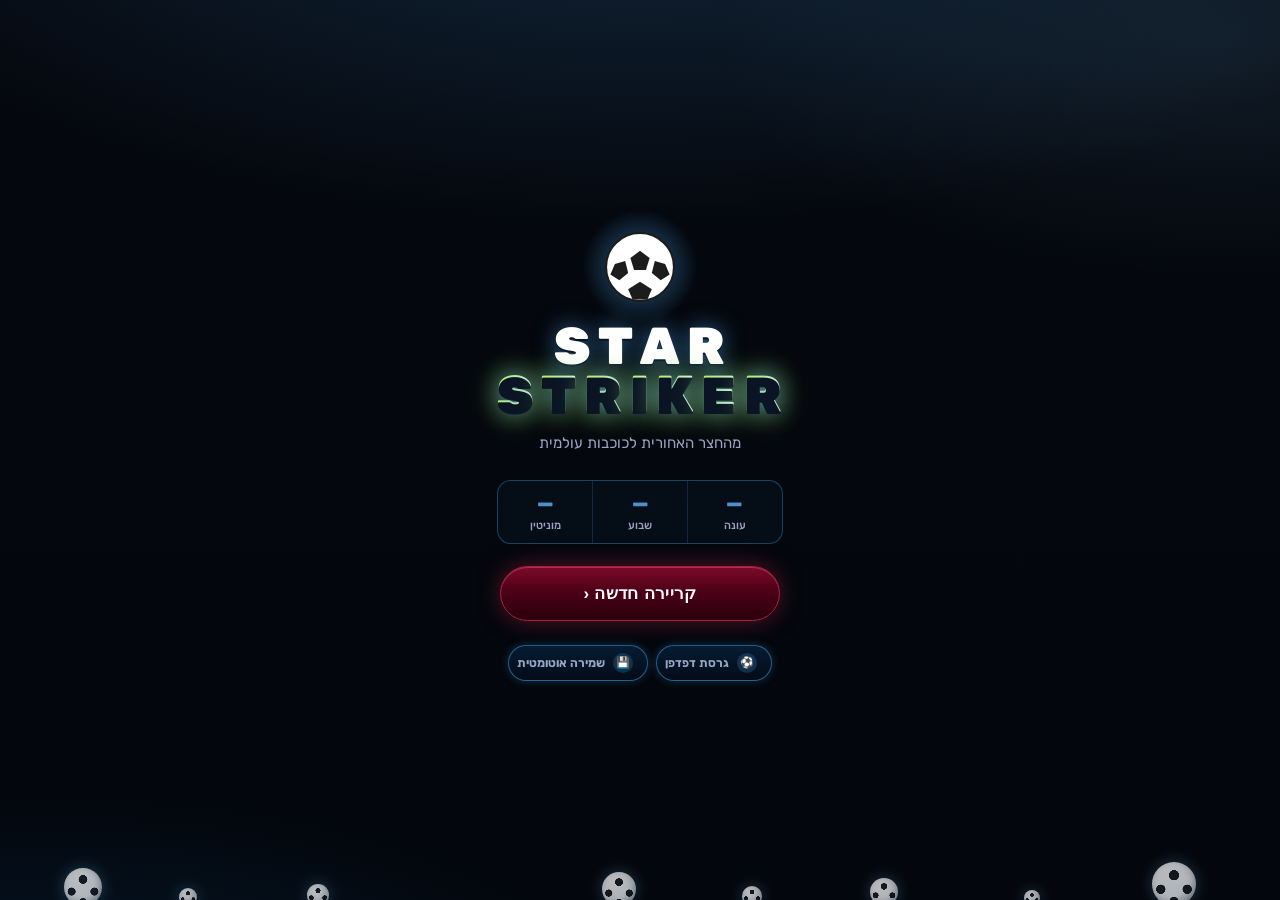
==== commit beabce8f: "Give every club a generated crest and put the player's own badge across the game Each of the 60 club" ====
--- a/index.html
+++ b/index.html
@@ -60,6 +60,9 @@
       </h1>
       <p class="game-subtitle">מהחצר האחורית לכוכבות עולמית</p>
 
+      <div id="menu-club-badge" class="menu-club-badge" hidden></div>
+      <div id="menu-club-name" class="menu-club-name" hidden></div>
+
       <div class="px-stats menu-stats" id="menu-stats">
         <div class="px-stat"><div class="px-stat__num" id="menu-stat-season">—</div><div class="px-stat__label">עונה</div></div>
         <div class="px-stat"><div class="px-stat__num" id="menu-stat-week">—</div><div class="px-stat__label">שבוע</div></div>
@@ -108,6 +111,7 @@
   <section id="screen-dashboard" class="screen">
     <header class="topbar">
       <div class="topbar-player">
+        <div id="hud-crest" class="hud-crest" title="המועדון שלך"></div>
         <div id="hud-avatar" class="avatar"></div>
         <div>
           <div id="hud-name" class="hud-name">—</div>
@@ -132,6 +136,8 @@
 
     <main class="dash-grid">
       <div class="card card-week">
+        <!-- your club's badge, large and faint, behind the week you are playing -->
+        <div id="week-crest-watermark" class="crest-watermark" aria-hidden="true"></div>
         <h3>שבוע <span id="hud-week">1</span> — עונה <span id="hud-season">1</span></h3>
         <p id="next-fixture" class="next-fixture">טוען משחק הבא...</p>
         <div class="workrate-row">
@@ -347,9 +353,9 @@
   <section id="screen-match" class="screen">
     <div class="match-header">
       <div class="score-box">
-        <span id="match-home-name">בית</span>
+        <span class="score-side"><span id="match-home-crest" class="match-crest"></span><span id="match-home-name">בית</span></span>
         <span id="match-score">0 - 0</span>
-        <span id="match-away-name">חוץ</span>
+        <span class="score-side"><span id="match-away-name">חוץ</span><span id="match-away-crest" class="match-crest"></span></span>
       </div>
       <div class="match-clock"><span id="match-minute">0</span>'</div>
     </div>
@@ -449,6 +455,7 @@
 </div>
 
 <script src="js/data.js"></script>
+<script src="js/crest.js"></script>
 <script src="js/engine.js"></script>
 <script src="js/aim.js"></script>
 <script src="js/dribble.js"></script>
--- a/style.css
+++ b/style.css
@@ -260,11 +260,11 @@
 }
 .club-card:hover{transform:translateY(-3px);}
 .club-card.selected{border-color:var(--accent);}
+/* the crest is now a generated SVG badge, so the wrapper just centres it */
 .club-crest{
-  width:46px; height:46px; border-radius:50%; margin:0 auto 8px;
-  display:flex; align-items:center; justify-content:center; font-weight:900; font-size:14px;
-  box-shadow:inset 0 0 0 3px rgba(255,255,255,.25), 0 4px 10px rgba(0,0,0,.4);
-}
+  display:flex; align-items:center; justify-content:center; margin:0 auto 8px;
+}
+.crest-svg{display:block; filter:drop-shadow(0 3px 6px rgba(0,0,0,.5));}
 .club-name{font-size:13px; font-weight:700;}
 .club-rating{font-size:11px; color:var(--text-dim); margin-top:2px;}
 
@@ -483,6 +483,38 @@
   .card-table, .card-news{display:none; flex:1; min-height:0;}
   .card-table.panel-active, .card-news.panel-active{display:flex;}
 }
+/* ===== Club crest placements ===== */
+/* your own badge leads the topbar, so the club you play for is the first
+   thing on the screen rather than a line of small text */
+.hud-crest{flex-shrink:0; display:flex; align-items:center;}
+.hud-crest .crest-svg{filter:drop-shadow(0 2px 5px rgba(0,0,0,.55));}
+
+/* the same badge again, large and faint, behind the week card */
+.card-week{position:relative; overflow:hidden;}
+.crest-watermark{
+  position:absolute; inset-inline-end:-30px; top:50%; transform:translateY(-50%);
+  opacity:.15; pointer-events:none;
+}
+.card-week > *:not(.crest-watermark){position:relative; z-index:1;}
+
+.next-fixture{display:flex; align-items:center; justify-content:center; gap:8px; flex-wrap:wrap;}
+.fixture-side{display:flex; align-items:center; gap:6px;}
+.fixture-crest{display:flex;}
+.fixture-vs{color:var(--px-lime); font-weight:900; font-size:12px;}
+.fixture-venue{color:var(--px-text-dim,#9fb6cc); font-size:12px; font-weight:600;}
+
+.league-table td.table-club{display:flex; align-items:center; gap:6px; text-align:right;}
+.table-crest{display:flex; flex-shrink:0;}
+
+.score-side{display:flex; align-items:center; gap:7px;}
+.match-crest{display:flex;}
+
+.menu-club-badge{display:flex; justify-content:center; margin-bottom:6px; animation:fadeUp .8s ease .85s both;}
+.menu-club-name{
+  font-size:13px; font-weight:700; color:var(--px-info); margin-bottom:14px;
+  animation:fadeUp .8s ease .95s both;
+}
+
 /* Bottom shortcut bar — the shop/skills/lifestyle screens were only reachable
    from the hamburger, so players never found where money and star bucks go. */
 .dash-nav{
@@ -611,7 +643,7 @@
 
 /* ===== Contract negotiation ===== */
 .negotiate-panel{text-align:center;}
-.negotiate-crest{width:56px; height:56px; font-size:16px; margin:0 auto 10px;}
+.negotiate-crest{margin:0 auto 10px;}
 .wage-offer-box{
   background:#0e1526; border:1px solid #2a3552; border-radius:12px; padding:16px; margin:18px 0 10px;
 }
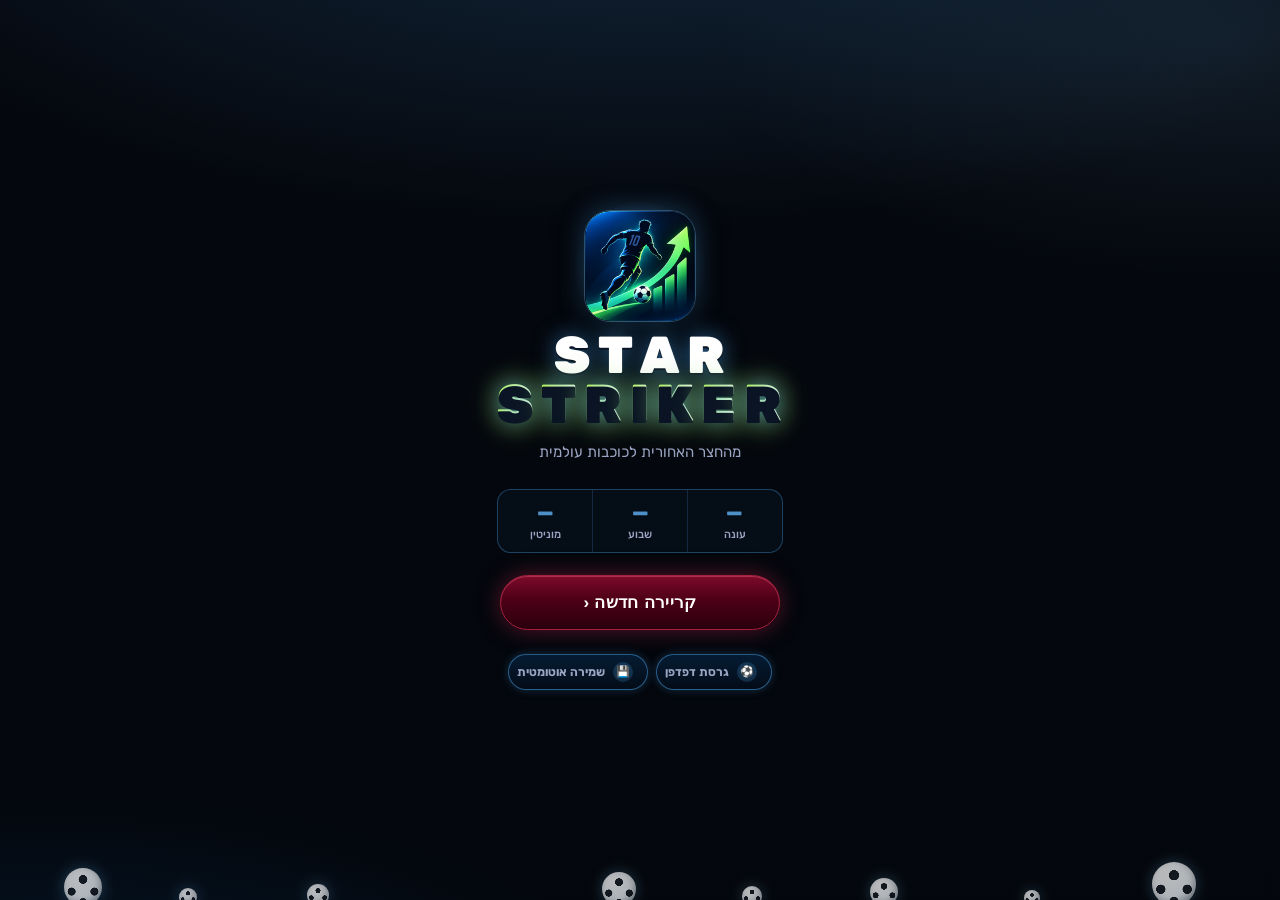
==== commit 887c7437: "Use the new artwork as the game's logo and app icon Replaces the placeholder icons with the striker-" ====
--- a/index.html
+++ b/index.html
@@ -42,13 +42,8 @@
     <div class="menu-content">
       <div class="menu-badge">
         <div class="menu-badge-glow"></div>
-        <svg class="menu-ball" viewBox="0 0 100 100">
-          <circle cx="50" cy="50" r="46" fill="#ffffff" stroke="#1c1c1c" stroke-width="3"/>
-          <polygon points="50,28 63,38 58,54 42,54 37,38" fill="#1c1c1c"/>
-          <polygon points="16,46 30,42 34,58 22,68 10,60" fill="#1c1c1c"/>
-          <polygon points="84,46 70,42 66,58 78,68 90,60" fill="#1c1c1c"/>
-          <polygon points="34,80 50,70 66,80 60,94 40,94" fill="#1c1c1c"/>
-        </svg>
+        <img class="menu-logo" src="icons/icon-192.png" width="192" height="192"
+             alt="Star Striker" decoding="async">
       </div>
       <h1 class="game-title">
         <span class="title-row">
@@ -401,6 +396,13 @@
   <section id="screen-transfer" class="screen">
     <div class="panel px-reveal-panel">
       <h2 id="transfer-title">חלון העברות</h2>
+      <div class="transfer-current">
+        <div id="transfer-current-crest" class="club-crest"></div>
+        <div class="transfer-current-text">
+          <div class="transfer-current-label">המועדון שלך כעת</div>
+          <div id="transfer-current-name" class="transfer-current-name">—</div>
+        </div>
+      </div>
       <p id="transfer-desc" class="training-desc"></p>
       <div id="transfer-reveal" class="transfer-reveal">
         <p class="transfer-reveal-text">נמצאו מועמדים! פותחים את הקלפים</p>
@@ -414,7 +416,19 @@
   <!-- ===== התמקחות על חוזה ===== -->
   <section id="screen-negotiate" class="screen">
     <div class="panel negotiate-panel">
-      <div id="negotiate-crest" class="club-crest negotiate-crest">?</div>
+      <!-- the move shown as a move: the badge you are leaving, the badge you
+           would be joining, and an arrow pointing the way reading travels -->
+      <div class="transfer-move">
+        <div class="transfer-move-side">
+          <div id="negotiate-crest" class="club-crest negotiate-crest">?</div>
+          <div id="negotiate-crest-label" class="transfer-move-label">אליו</div>
+        </div>
+        <div class="transfer-move-arrow" aria-hidden="true">‹</div>
+        <div class="transfer-move-side transfer-move-from">
+          <div id="negotiate-from-crest" class="club-crest"></div>
+          <div id="negotiate-from-label" class="transfer-move-label">המועדון שלך</div>
+        </div>
+      </div>
       <h2 id="negotiate-club-name">מועדון</h2>
       <p id="negotiate-club-rating" class="training-desc"></p>
 
--- a/style.css
+++ b/style.css
@@ -119,20 +119,24 @@
 
 .menu-content{position:relative; text-align:center; padding:40px 24px; z-index:2;}
 
-.menu-badge{display:flex; align-items:center; justify-content:center; width:96px; height:96px; position:relative; margin:0 auto 8px;}
+.menu-badge{display:flex; align-items:center; justify-content:center; width:112px; height:112px; position:relative; margin:0 auto 10px;}
 .menu-badge-glow{
-  position:absolute; inset:-14px; border-radius:50%;
+  position:absolute; inset:-16px; border-radius:50%;
   background:radial-gradient(circle, rgba(74,168,240,.55), transparent 65%);
   animation:pulseGlow 2.2s ease-in-out infinite;
 }
 @keyframes pulseGlow{0%,100%{transform:scale(.85); opacity:.6;} 50%{transform:scale(1.15); opacity:1;}}
-.menu-ball{width:74px; height:74px; position:relative; animation:kick 2.2s cubic-bezier(.34,1.6,.5,1) infinite;}
-@keyframes kick{
-  0%,100%{transform:translateY(0) scale(1,1);}
-  38%{transform:translateY(-26px) scale(1.05,.94);}
-  46%{transform:translateY(-30px) scale(.94,1.08);}
-  62%{transform:translateY(0) scale(1.08,.9);}
-  72%{transform:translateY(0) scale(1,1);}
+/* the app icon doubles as the opening logo. A square tile shouldn't bounce
+   like the ball it replaced, so it breathes and drifts instead. */
+.menu-logo{
+  position:relative; width:112px; height:112px;
+  border-radius:26px; border:1px solid rgba(124,200,248,.35);
+  box-shadow:0 14px 34px rgba(0,0,0,.55), 0 0 26px rgba(74,168,240,.35);
+  animation:logoFloat 4.2s ease-in-out infinite;
+}
+@keyframes logoFloat{
+  0%,100%{transform:translateY(0) scale(1);}
+  50%{transform:translateY(-7px) scale(1.03);}
 }
 
 .game-title{margin:0 0 10px; line-height:.92;}
@@ -223,7 +227,7 @@
 }
 
 @media (prefers-reduced-motion:reduce){
-  #screen-menu::before, .menu-badge-glow, .menu-ball, .title-row span,
+  #screen-menu::before, .menu-badge-glow, .menu-logo, .title-row span,
   .menu-buttons .btn-primary, .game-subtitle, #screen-menu .px-stats,
   .menu-buttons, .menu-chips{animation:none;}
 }
@@ -325,6 +329,29 @@
 
 .league-picker{gap:8px;}
 .league-chip{padding:8px 14px; font-size:13px;}
+
+/* the club you are at now, so the offers read as a choice to leave it */
+.transfer-current{
+  display:flex; align-items:center; gap:10px; margin:0 0 14px;
+  padding:8px 12px; border-radius:var(--px-r,14px);
+  background:var(--px-bg-2); border:1px solid var(--px-line);
+}
+.transfer-current .club-crest{margin:0;}
+.transfer-current-label{font-size:10px; font-weight:700; color:var(--px-text-dim,#9fb6cc);}
+.transfer-current-name{font-size:14px; font-weight:800; color:#fff;}
+
+/* the negotiation shown as an actual move between two badges */
+.transfer-move{
+  display:flex; align-items:center; justify-content:center; gap:14px; margin-bottom:14px;
+}
+.transfer-move-side{display:flex; flex-direction:column; align-items:center; gap:6px;}
+.transfer-move-side .club-crest{margin:0;}
+.transfer-move-from{opacity:.62;}
+.transfer-move-label{font-size:11px; font-weight:700; color:var(--px-text-dim,#9fb6cc); max-width:96px; text-align:center;}
+.transfer-move-arrow{
+  font-size:30px; font-weight:900; color:var(--px-lime,#c2ff40); line-height:1;
+  text-shadow:var(--px-glow-lime,0 0 14px rgba(194,255,64,.5));
+}
 
 @media (prefers-reduced-motion:reduce){
   .transfer-reveal-text, .flip-card-mark{animation:none;}
@@ -568,15 +595,45 @@
 
 /* ===== Match ===== */
 #screen-match{background:#04150c;}
+/* One-line scoreboard. Everything here exists to stop the row breaking:
+   the sides share the leftover width and truncate, the score and the clock
+   never shrink, and nothing is allowed to wrap onto a second line. */
 .match-header{
-  display:flex; justify-content:space-between; align-items:center; padding:14px 24px;
+  flex-shrink:0;
+  display:flex; align-items:center; gap:10px; padding:10px 14px;
   background:linear-gradient(180deg,#0c2318,#04150c);
 }
-.score-box{display:flex; gap:14px; align-items:center; font-weight:800; font-size:18px;}
-#match-score{background:#0e1526; padding:6px 16px; border-radius:8px; letter-spacing:1px; display:inline-block;}
+.score-box{
+  flex:1; min-width:0;
+  display:flex; align-items:center; gap:8px;
+  font-weight:800; font-size:15px; white-space:nowrap;
+}
+.score-side{
+  flex:1; min-width:0;
+  display:flex; align-items:center; gap:6px;
+}
+.score-side:last-of-type{justify-content:flex-end;}
+.score-side .match-crest{flex-shrink:0;}
+#match-home-name, #match-away-name{
+  min-width:0; overflow:hidden; text-overflow:ellipsis; white-space:nowrap;
+}
+#match-score{
+  flex-shrink:0; white-space:nowrap;
+  background:#0e1526; padding:6px 12px; border-radius:8px; letter-spacing:1px;
+}
 #match-score.bump{animation:scoreBump .5s cubic-bezier(.3,1.7,.4,1);}
 @keyframes scoreBump{0%{transform:scale(1);} 40%{transform:scale(1.35); color:var(--accent);} 100%{transform:scale(1);}}
-.match-clock{font-weight:800; color:var(--accent); font-size:18px;}
+.match-clock{
+  flex-shrink:0; white-space:nowrap;
+  font-weight:800; color:var(--accent); font-size:14px;
+  background:rgba(255,210,63,.12); border:1px solid rgba(255,210,63,.3);
+  border-radius:999px; padding:4px 9px;
+}
+@media(max-width:380px){
+  .score-box{font-size:13px; gap:6px;}
+  #match-score{padding:5px 9px;}
+  .match-crest .crest-svg{width:24px; height:28px;}
+}
 
 .match-log{
   flex:1; min-height:0; max-width:640px; width:100%; margin:0 auto; padding:14px 16px;
